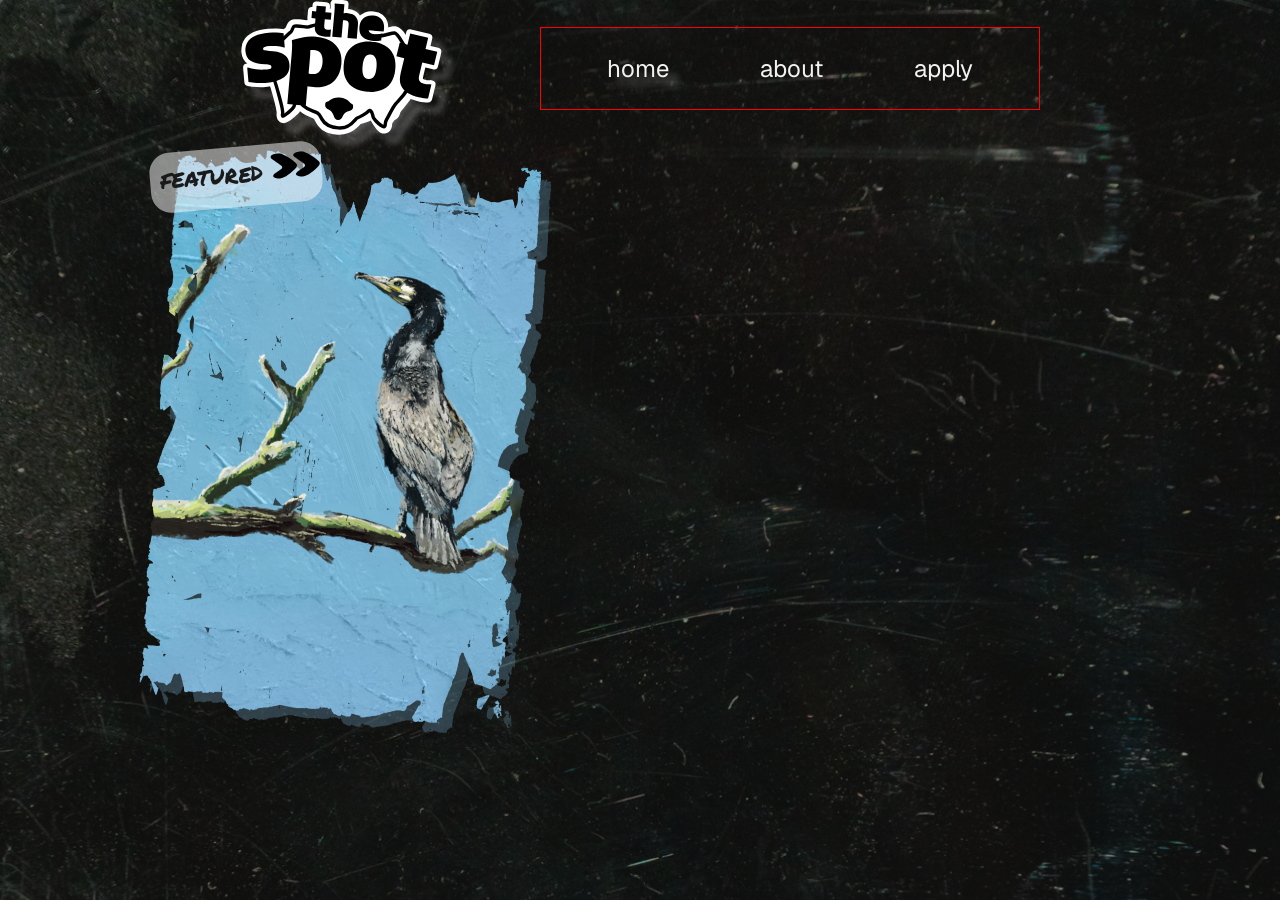
==== index.html @ acb8a70e "third time trying to push for the first time!!" ====
<!DOCTYPE html>
<html lang="en">
<head>
    <meta charset="UTF-8">
    <meta name="viewport" content="width=device-width, initial-scale=1.0">
    <link rel="stylesheet" href="style.css">
    <link rel="icon" type="image/x-icon" href="/images/favicon.svg">
    <title>Document</title>
</head>
<body>
    
    <nav class="flex-horizontal">
        <div class="image-template">
            <img class="logo" src="images/thespot_logo.svg">
            <img class="logo shadow" src="images/thespot_logo.svg">
        </div>
        <ul class="flex-horizontal navbar">
            <li>
                <a href="testing.html">
                    <div class="image-template">
                        <p>home</p>
                        <p class="shadow">home</p>
                    </div>
                </a>
            </li>
            <li>about</li>
            <li>apply</li>
        </ul>
    </nav>

    <main id="imageboard-1">
        <div class="image-template">
            
                <button class="featured-button" type="dialog">
                    <span>featured</span>
                    <img src="images/featuredarrows.svg">
                </button> 
            
            <img id="hero-featured" src="images/art/2.3_placeholder.png">
            <img id="hero-featured" class="shadow" src="images/art/2.3_placeholder.png">
        </div>
    </main>
</body>
</html>
---- style.css ----
* {
    margin: 0;
    padding: 0;
    box-sizing: border-box;
}
html {
    font-size: 62.5%;
}
ul {
    list-style-type: none;
    width: 50%;
}
li {
    padding: 5%;
    font-family: 'Geist', sans-serif;
    font-size: 2.4rem;
    color: var(--color2);
}

a:hover > .image-template {
    font-variation-settings: 'wght' 500;
}

:root {
    --main-width: 1000px;
    --x: 0;
    --y: 0;
    --s: 0;
    --r: 0;

    --color1: #1a1a1a;
    --color2: #F2F2F2;
}

/*tag selectors*/

body {
    background-color: var(--color1);
    color: var(--color2);
}

body::before {
    /* i copied this from reddit and need to figure out how exactly it works*/
    content: "";
    position: fixed;
    inset: 0;
    background-color: var(--color1);
    background-image: url("images/resources/Texturelabs_Glass_150M.jpg");
    background-size: 1920px;
    opacity: .5;
    z-index: -2;
}

/*class selectors*/

.flex-horizontal {
    display:flex;
    flex-flow: row wrap;
    justify-content: space-evenly;
    align-items: center;
}

.logo {
    width: 200px;
    rotate: 5deg;
}

.navbar {
    border: 1px solid red;
}

.navbar a {
    text-decoration: none;
    color: var(--color2);
}

.image-template {
    position: relative;
    z-index: 1;
}

.featured-button {
    position: absolute;
    top: 10px;
    left: 10px;
    rotate: -5deg;
    z-index: 1;
}

.featured-button {
    /*this is shit. need to read up on buttons and do better*/
    font-family: "PermanentMarker", cursive;
    color: var(--color1);
    font-size: 2.5rem;
    background-color: rgba(255, 255, 255, 0.5);
    border: none;
    border-radius: 2rem;
    padding-bottom: 1.5rem;
    padding-left: 1rem;
}

.featured-button img {
    width: 5rem;
    height: auto;
    padding-top: 1rem;
}

.featured-button:hover {
    cursor: zoom-in;
}

.shadow {
    position: absolute;
    top: 10px;
    left: 10px;
    filter: blur(3px) opacity(0.3);
    /*this does not blur the edges on masks. need to find a new method*/
    
    z-index: -1;
}

/*id selectors*/

#hero-featured {
    width: 400px;
    rotate: 4deg;
    mask: url("images/resources/Texturelabs_Film_182M.jpg") luminance 0% 0% / 100% 100% no-repeat;
    /*maybe class chaining to make this and shadow class move together?*/
}

.temp {
    width: 500px;
    rotate: 5deg;
    mask: url("images/resources/Texturelabs_Film_182M.jpg") luminance 0% 0% / 100% 100% no-repeat;
}

/*animations*/

/*media queries*/

@media (min-width: 1000px) {
    body{
        max-width: 1000px;    /* Locks to a fixed width once the screen exceeds 1200px */
    margin: 0 auto; 
    }
}

/*fonts*/

@font-face {
    font-family: 'Kufam';
    src: url('fonts/Geist/Geist-VariableFont_wght.ttf') format('truetype');
    font-variation-settings:
    'wght' 900;
    font-style: normal;
}

@font-face {
    font-family: 'Geist';
    src: url('fonts/Geist/Geist-VariableFont_wght.ttf') format('truetype');
    font-variation-settings:
    'wght' 100;
}

@font-face {
    font-family: 'PermanentMarker';
    src: url('fonts/PermanentMarker/PermanentMarker-Regular.ttf') format('truetype');
}
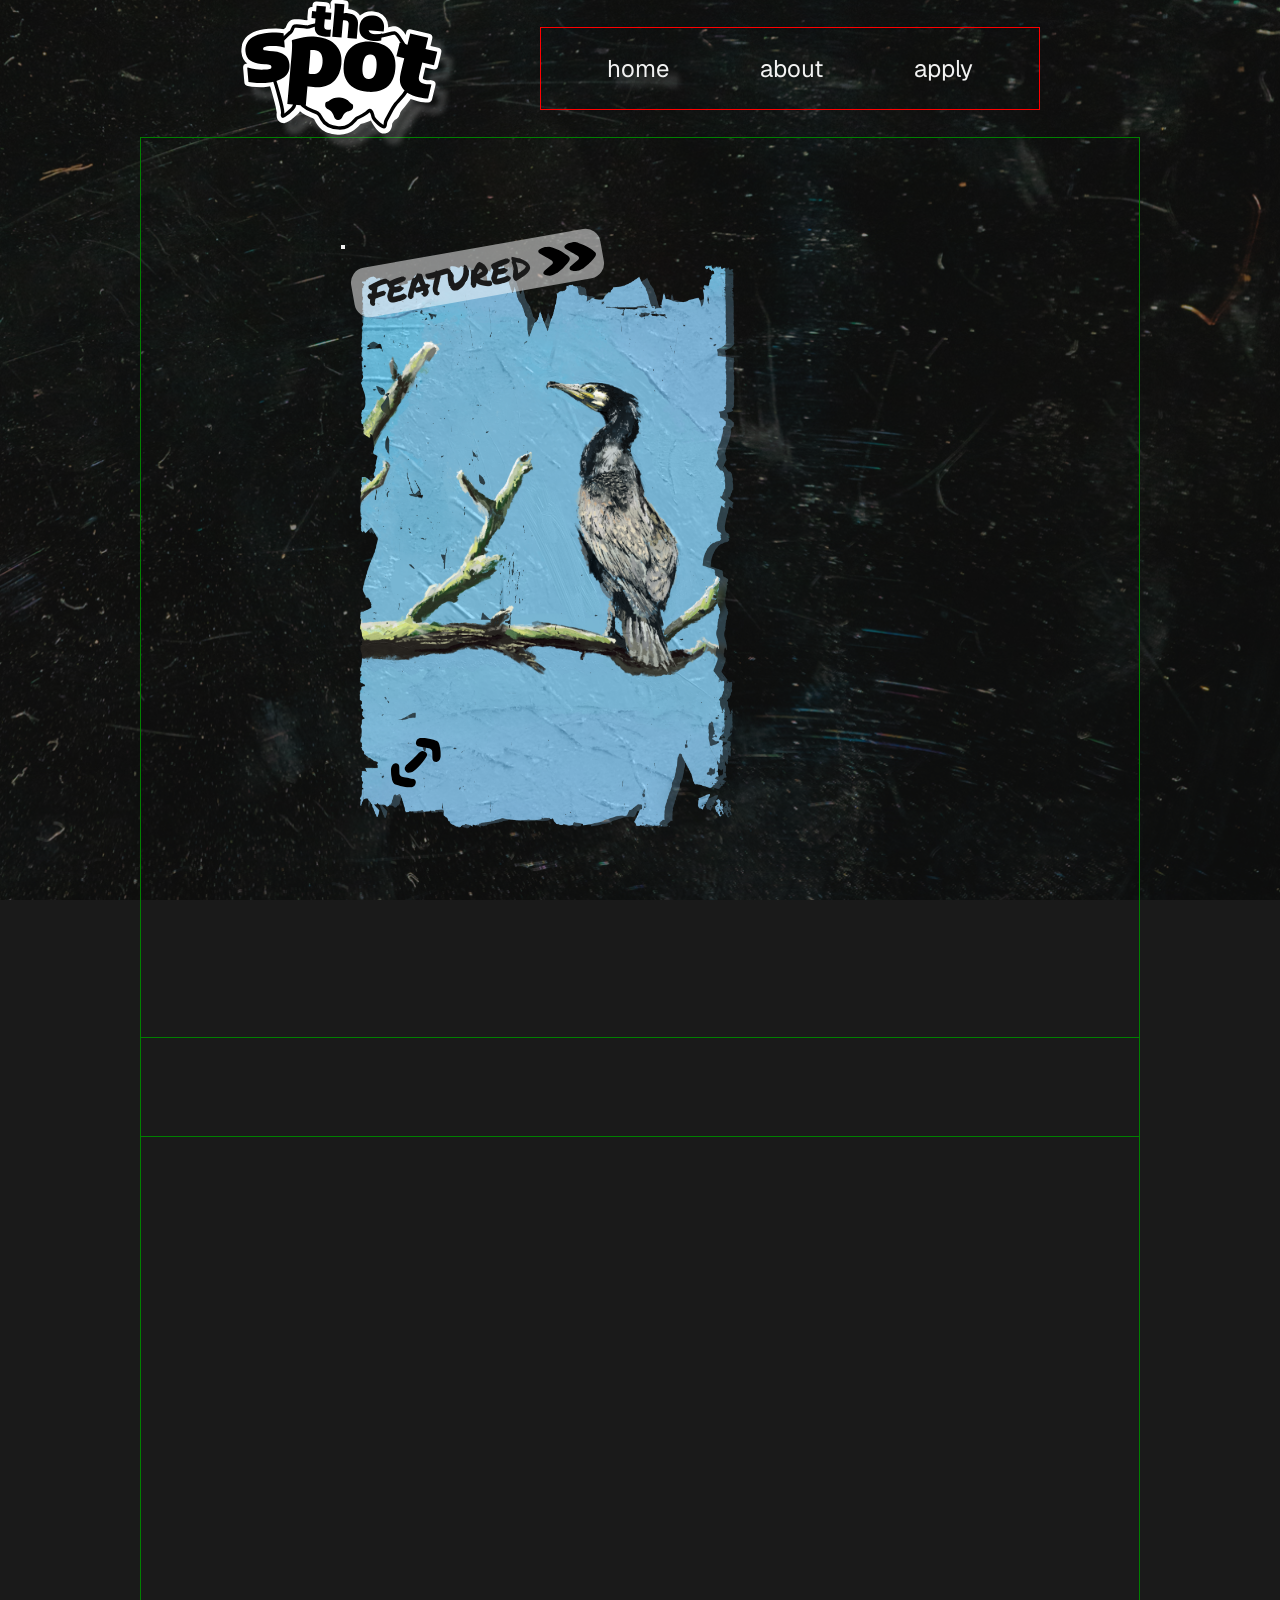
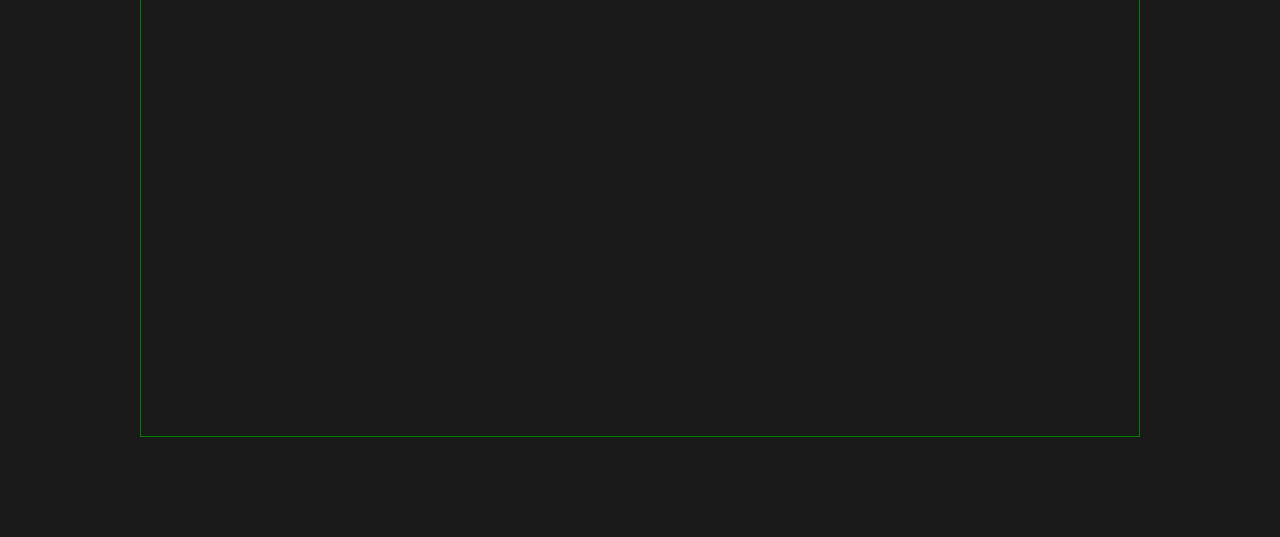
==== commit 45d39f98: "progress on containers and layer stacking" ====
--- a/index.html
+++ b/index.html
@@ -28,17 +28,34 @@
         </ul>
     </nav>
 
-    <main id="imageboard-1">
-        <div class="image-template">
-            
-                <button class="featured-button" type="dialog">
-                    <span>featured</span>
-                    <img src="images/featuredarrows.svg">
-                </button> 
-            
-            <img id="hero-featured" src="images/art/2.3_placeholder.png">
-            <img id="hero-featured" class="shadow" src="images/art/2.3_placeholder.png">
+    <section class="imageboard" id="board1">
+        <div id="shmike1">
+            <button class="flex-horizontal" id="featured-button" type="button">
+                <span>featured</span>
+                <img src="images/featuredarrows.svg">
+            </button>
+            <button class="expand-image" command="show-modal" commandfor="expand-dialogue">
+                <img class="fullscreen-icon" src="images/image-expand.svg">
+                <img class="unique-image" src="images/art/2.3_placeholder.png">
+                <img class="unique-image shadow" src="images/art/2.3_placeholder.png">
+            </button>
+            <dialog id="expand-dialogue" >
+                <div class="flex-vertical">
+                    
+                    <h1>Temporary Title</h1>
+                    <img src="images/art/2.3_placeholder.png">
+                    <button class="x-button" commandfor="expand-dialogue" command="close"></button>
+                </div>
+            </dialog>
         </div>
-    </main>
+    </section>
+   
+   
+   
+    <section class="imageboard" id="board2">
+        
+    </section>
+
+
 </body>
 </html>
--- a/style.css
+++ b/style.css
@@ -40,9 +40,11 @@
 }
 
 body::before {
-    /* i copied this from reddit and need to figure out how exactly it works*/
+    /* for the backgronud image. 
+    i copied this from reddit and need to figure out how exactly it works*/
     content: "";
     position: fixed;
+    background-position: center;
     inset: 0;
     background-color: var(--color1);
     background-image: url("images/resources/Texturelabs_Glass_150M.jpg");
@@ -60,6 +62,13 @@
     align-items: center;
 }
 
+.flex-vertical {
+    display:flex;
+    flex-flow: column wrap;
+    justify-content: center;
+    align-items: center;
+}
+
 .logo {
     width: 200px;
     rotate: 5deg;
@@ -77,36 +86,6 @@
 .image-template {
     position: relative;
     z-index: 1;
-}
-
-.featured-button {
-    position: absolute;
-    top: 10px;
-    left: 10px;
-    rotate: -5deg;
-    z-index: 1;
-}
-
-.featured-button {
-    /*this is shit. need to read up on buttons and do better*/
-    font-family: "PermanentMarker", cursive;
-    color: var(--color1);
-    font-size: 2.5rem;
-    background-color: rgba(255, 255, 255, 0.5);
-    border: none;
-    border-radius: 2rem;
-    padding-bottom: 1.5rem;
-    padding-left: 1rem;
-}
-
-.featured-button img {
-    width: 5rem;
-    height: auto;
-    padding-top: 1rem;
-}
-
-.featured-button:hover {
-    cursor: zoom-in;
 }
 
 .shadow {
@@ -119,13 +98,161 @@
     z-index: -1;
 }
 
+/*when an image board fills up, it will move down a chunk.
+    every chunk has a unique ID for positioning.*/
+
+.imageboard {
+    position: relative;
+    border: 1px solid green;
+    max-width: 1000px;
+    height: 1000px;
+}
+
+#board1 {
+    position: relative;
+}
+
+#board2 {
+    position: relative;
+    top: -100px;
+}
+
 /*id selectors*/
 
-#hero-featured {
+/* the following id's/classes (up to #featured-button) 
+are for adding a unique image to the site.*/
+
+#shmike1 {
+    /*sets the position of the unique image and everything in it*/
+    position: relative;
+    top: 10%;
+    left: 20%;
+    /* rotate: 5deg; */
     width: 400px;
-    rotate: 4deg;
+    height: 600px; 
+}
+
+
+
+#shmike1 #featured-button {
+    /* there is only one featured art at a time, 
+    and its button placement needs to be adjusted for said image. */
+    position: absolute;
+    rotate: -10deg;
+    top: 10px;
+    left: 10px;
+}
+
+#shmike1 .unique-image {
+    /* currently, the image fits to the size of the div it's in. this is wrong.
+    it needs to be updated that the div conforms to this image's shape,
+    but can be controlled by the div, somehow.*/
+    position: absolute;
+    width: 100%;
+    height: 100%;
+    object-fit: cover;
+    
     mask: url("images/resources/Texturelabs_Film_182M.jpg") luminance 0% 0% / 100% 100% no-repeat;
     /*maybe class chaining to make this and shadow class move together?*/
+}
+
+.fullscreen-icon {
+    /*every image will have this expand icon in it too.
+    (the image and the icon are in a button that opens a modal)*/
+    position: absolute;
+    width: 50px;
+    height: 50px;
+    background-color: var(--color1);
+    mask: url("images/image-expand.svg") alpha 0% 0% / 100% 100% no-repeat;
+    z-index: 1;
+    bottom: 50px;
+    left: 50px;
+    
+}
+
+.fullscreen-icon:hover {
+    background-color: white;
+    color: white;
+}
+
+/*dialogue/modal customization*/
+
+dialog {
+    margin: auto;
+    border:none;
+    background-color: transparent;
+    overflow: hidden;
+    max-width: 1000px;
+    padding: 2rem;
+}
+
+dialog::backdrop {
+  background: rgb(0 0 0 / 10%);
+  backdrop-filter:blur(3px) saturate(50%);
+}
+
+dialog img {
+    flex: auto 0 1;
+    max-height: 80vh;
+}
+
+dialog h1 {
+    flex: auto 0 1;
+    color: white;
+}
+
+dialog .x-button {
+    /*uses a mask + background color for the shape.*/
+    margin: 2rem;
+    flex: auto 0 1;
+    background-color: var(--color2);
+    width: 100px;
+    height: 100px;
+    mask: url("images/x-button.svg") alpha 0% 0% / 100% 100% no-repeat;
+    transition: background-color .2s linear,
+    scale .2s linear;
+}
+
+dialog .x-button:hover {
+    background-color: red;
+    scale: 1.2;
+    transition: background-color .2s linear,
+    scale .2s linear;
+}
+
+
+/*featured button functionality*/
+#featured-button {
+    height: 5rem;
+    background-color: rgba(255, 255, 255, 0.5);
+    border: none;
+    border-radius: 1.5rem;
+    z-index: 1;
+    padding: .5rem;
+    /*this is shit. need to read up on buttons and do better*/
+    color: var(--color1);
+    
+}
+#featured-button img {
+    width: auto;
+    position: relative;
+    height: 3rem;
+    top: -.8rem;
+}
+#featured-button span {
+    position: relative;
+    font-family: "PermanentMarker", cursive;
+    font-size: 4rem;
+    padding-left: 1rem;
+    top: -1rem;
+    padding-right: 1rem;
+}
+#featured-button:hover {
+    background-color: rgba(255, 255, 255, 0.7);
+    rotate: -20deg;
+    scale: 1.05;
+    transition: background-color .1s ease-out,
+    scale .1s ease-out;
 }
 
 .temp {
@@ -134,13 +261,12 @@
     mask: url("images/resources/Texturelabs_Film_182M.jpg") luminance 0% 0% / 100% 100% no-repeat;
 }
 
-/*animations*/
-
 /*media queries*/
 
 @media (min-width: 1000px) {
+    /* Locks to a fixed width once the screen exceeds 1000px */
     body{
-        max-width: 1000px;    /* Locks to a fixed width once the screen exceeds 1200px */
+        max-width: 1000px;    
     margin: 0 auto; 
     }
 }
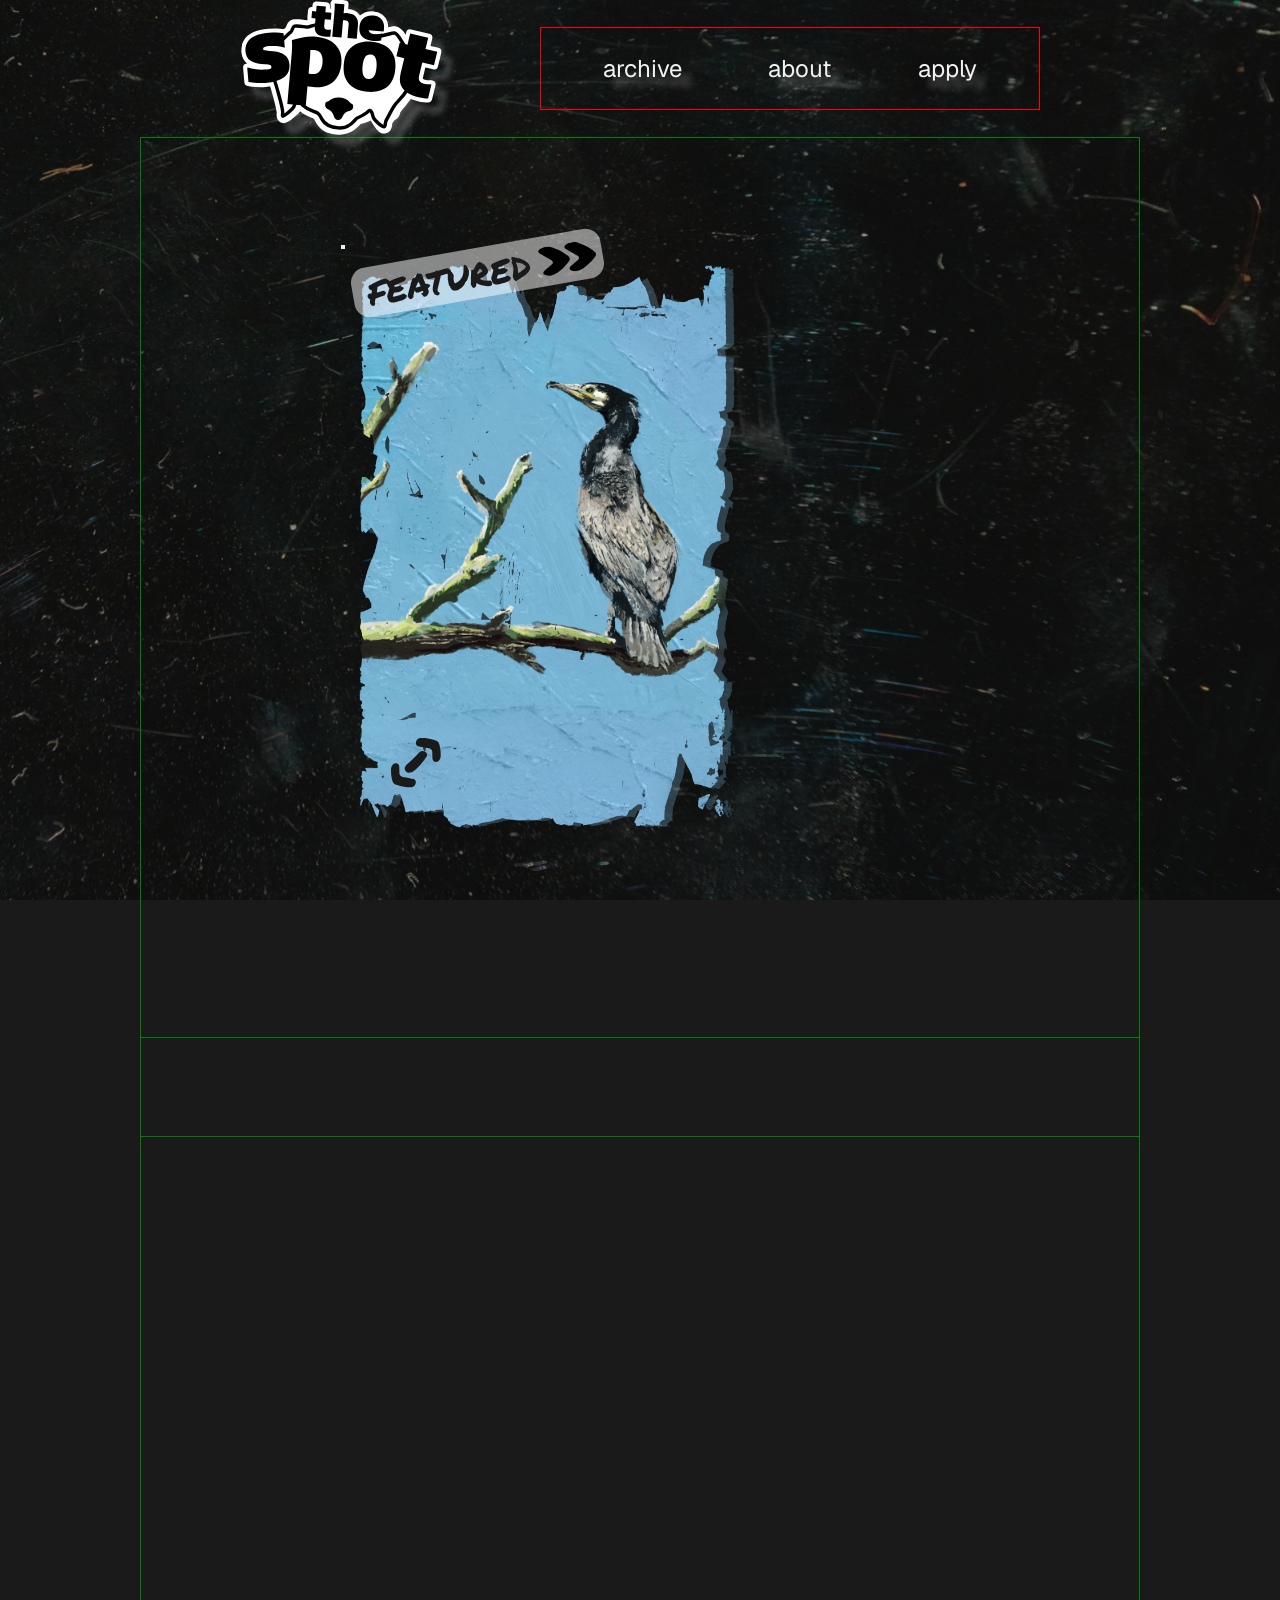
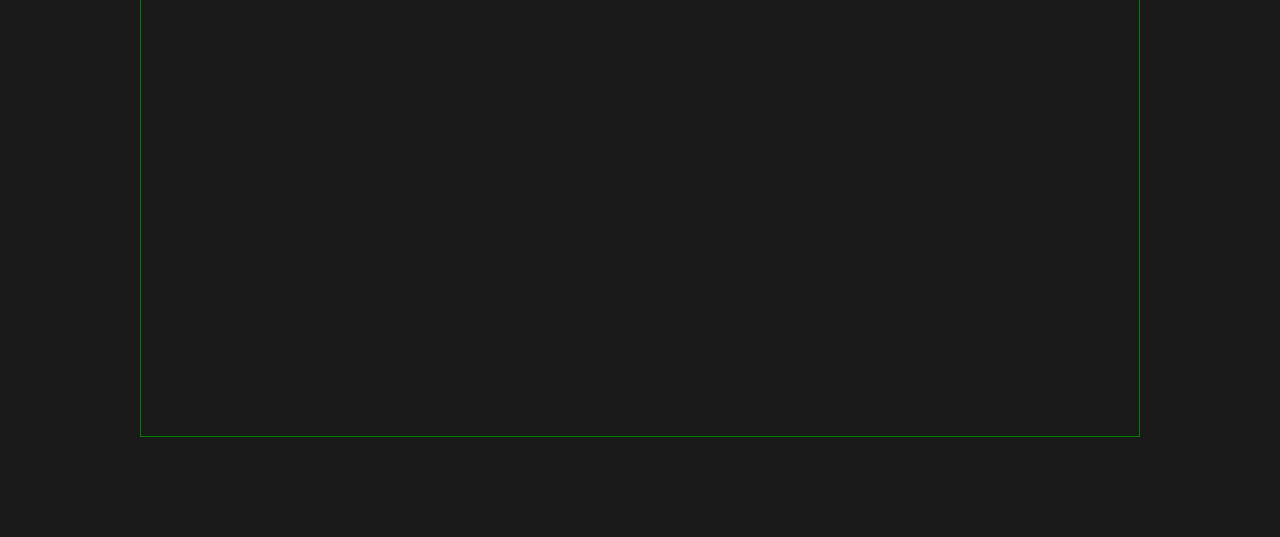
==== commit 4b10faa3: "better fullscreen state, starter aboutme section, and fullscreen hover icon fix!" ====
--- a/index.html
+++ b/index.html
@@ -11,20 +11,36 @@
     
     <nav class="flex-horizontal">
         <div class="image-template">
-            <img class="logo" src="images/thespot_logo.svg">
-            <img class="logo shadow" src="images/thespot_logo.svg">
+            <a href="index.html">
+                <img class="logo" src="images/thespot_logo.svg">
+                <img class="logo shadow" src="images/thespot_logo.svg">
+            </a>
         </div>
         <ul class="flex-horizontal navbar">
             <li>
                 <a href="testing.html">
                     <div class="image-template">
-                        <p>home</p>
-                        <p class="shadow">home</p>
+                        <span>archive</span>
+                        <span class="shadow">archive</span>
                     </div>
                 </a>
             </li>
-            <li>about</li>
-            <li>apply</li>
+            <li>
+                <a href="about.html">
+                    <div class="image-template">
+                        <span>about</span>
+                        <span class="shadow">about</span>
+                    </div>
+                </a>
+            </li>
+            <li>
+                <a href="apply.html">
+                    <div class="image-template">
+                        <span>apply</span>
+                        <span class="shadow">apply</span>
+                    </div>
+                </a>
+            </li>
         </ul>
     </nav>
 
@@ -34,17 +50,16 @@
                 <span>featured</span>
                 <img src="images/featuredarrows.svg">
             </button>
-            <button class="expand-image" command="show-modal" commandfor="expand-dialogue">
-                <img class="fullscreen-icon" src="images/image-expand.svg">
+            <button class="expand-image" command="show-modal" commandfor="fullscreen-shmike1">
+                <div class="fullscreen-icon"></div>
                 <img class="unique-image" src="images/art/2.3_placeholder.png">
                 <img class="unique-image shadow" src="images/art/2.3_placeholder.png">
             </button>
-            <dialog id="expand-dialogue" >
-                <div class="flex-vertical">
-                    
+            <dialog id="fullscreen-shmike1" >
+                <div class="flex-vertical fullscreen">
                     <h1>Temporary Title</h1>
                     <img src="images/art/2.3_placeholder.png">
-                    <button class="x-button" commandfor="expand-dialogue" command="close"></button>
+                    <button class="x-button" commandfor="fullscreen-shmike1" command="close"></button>
                 </div>
             </dialog>
         </div>
--- a/style.css
+++ b/style.css
@@ -15,10 +15,6 @@
     font-family: 'Geist', sans-serif;
     font-size: 2.4rem;
     color: var(--color2);
-}
-
-a:hover > .image-template {
-    font-variation-settings: 'wght' 500;
 }
 
 :root {
@@ -88,14 +84,8 @@
     z-index: 1;
 }
 
-.shadow {
-    position: absolute;
-    top: 10px;
-    left: 10px;
-    filter: blur(3px) opacity(0.3);
-    /*this does not blur the edges on masks. need to find a new method*/
-    
-    z-index: -1;
+a:hover > .image-template {
+    font-variation-settings: 'wght' 500;
 }
 
 /*when an image board fills up, it will move down a chunk.
@@ -116,8 +106,6 @@
     position: relative;
     top: -100px;
 }
-
-/*id selectors*/
 
 /* the following id's/classes (up to #featured-button) 
 are for adding a unique image to the site.*/
@@ -131,8 +119,6 @@
     width: 400px;
     height: 600px; 
 }
-
-
 
 #shmike1 #featured-button {
     /* there is only one featured art at a time, 
@@ -157,7 +143,8 @@
 }
 
 .fullscreen-icon {
-    /*every image will have this expand icon in it too.
+    /* find a better name for this.
+    every image will have this expand icon in it. it's actually just a box with a mask for color change.
     (the image and the icon are in a button that opens a modal)*/
     position: absolute;
     width: 50px;
@@ -167,23 +154,31 @@
     z-index: 1;
     bottom: 50px;
     left: 50px;
-    
-}
-
-.fullscreen-icon:hover {
+    transition: background-color .2s linear;
+}
+
+.expand-image:hover > .fullscreen-icon {
     background-color: white;
     color: white;
-}
-
-/*dialogue/modal customization*/
+    transition: background-color .2s linear;
+}
+
+.shadow {
+    position: absolute;
+    top: 10px;
+    left: 10px;
+    filter: blur(3px) opacity(0.3);
+    /*this does not blur the edges on masks. need to find a new method*/
+    
+    z-index: -1;
+}
+
+/*dialogue/modal customization. the look for fullscreening an image*/
 
 dialog {
-    margin: auto;
     border:none;
     background-color: transparent;
     overflow: hidden;
-    max-width: 1000px;
-    padding: 2rem;
 }
 
 dialog::backdrop {
@@ -191,29 +186,40 @@
   backdrop-filter:blur(3px) saturate(50%);
 }
 
-dialog img {
-    flex: auto 0 1;
-    max-height: 80vh;
-}
-
-dialog h1 {
-    flex: auto 0 1;
+.fullscreen {
+    flex-wrap: nowrap;
+    justify-content: space-between; /*most important line in this whole thing*/
+    height: 100cqh;
+    width: 100cqw;
+    padding: 5%;
+}
+
+.fullscreen h1 {
+    /*i put margins on the tag so gotta reset it lol*/
+    margin: 0;
+    padding: 2rem;
     color: white;
 }
 
-dialog .x-button {
+.fullscreen img {
+    position: relative;
+    flex: 1 1 0;      /* Forces it to share space and shrink */
+    min-height: 0;    /* Overrides the image's massive intrinsic height */
+    object-fit: contain; /* Prevents the image from squishing or distorting */
+    width: 100%;
+}
+
+.fullscreen .x-button {
     /*uses a mask + background color for the shape.*/
-    margin: 2rem;
-    flex: auto 0 1;
+    padding: 2rem;
     background-color: var(--color2);
-    width: 100px;
-    height: 100px;
+    min-height: 100px;
     mask: url("images/x-button.svg") alpha 0% 0% / 100% 100% no-repeat;
     transition: background-color .2s linear,
     scale .2s linear;
 }
 
-dialog .x-button:hover {
+.fullscreen .x-button:hover {
     background-color: red;
     scale: 1.2;
     transition: background-color .2s linear,
@@ -261,6 +267,58 @@
     mask: url("images/resources/Texturelabs_Film_182M.jpg") luminance 0% 0% / 100% 100% no-repeat;
 }
 
+/* the following section is for the aboutme page.*/ 
+
+.about-me {
+    height: 500px;
+}
+
+.about-me > * {
+    flex: 1;
+}
+
+.about-me .link-bar {
+    flex: 1;
+    align-content: space-evenly;
+}
+
+.about-me p {
+    padding: 10%;
+}
+
+.profile-pic {
+    border-radius: 100%;
+    padding:2rem;
+}
+
+.link-bar a {
+    margin: 5rem;
+}
+
+h1, h2 {
+    font-family: "Kufam", sans-serif;
+    font-style: italic;
+    font-size: 4.8rem;
+    margin: 0rem;
+}
+
+h1 {
+    margin: 5rem;
+}
+
+p {
+    font-family:"Geist", sans-serif;
+    font-size: 2.0rem;
+    font-variation-settings: 'wght' 300;
+}
+
+hr {
+    margin: 5rem;
+    width: 75%;
+    border: 1px solid var(--color2);
+}
+
+
 /*media queries*/
 
 @media (min-width: 1000px) {
@@ -275,7 +333,7 @@
 
 @font-face {
     font-family: 'Kufam';
-    src: url('fonts/Geist/Geist-VariableFont_wght.ttf') format('truetype');
+    src: url(fonts/Kufam/Kufam-VariableFont_wght.ttf) format('truetype');
     font-variation-settings:
     'wght' 900;
     font-style: normal;
